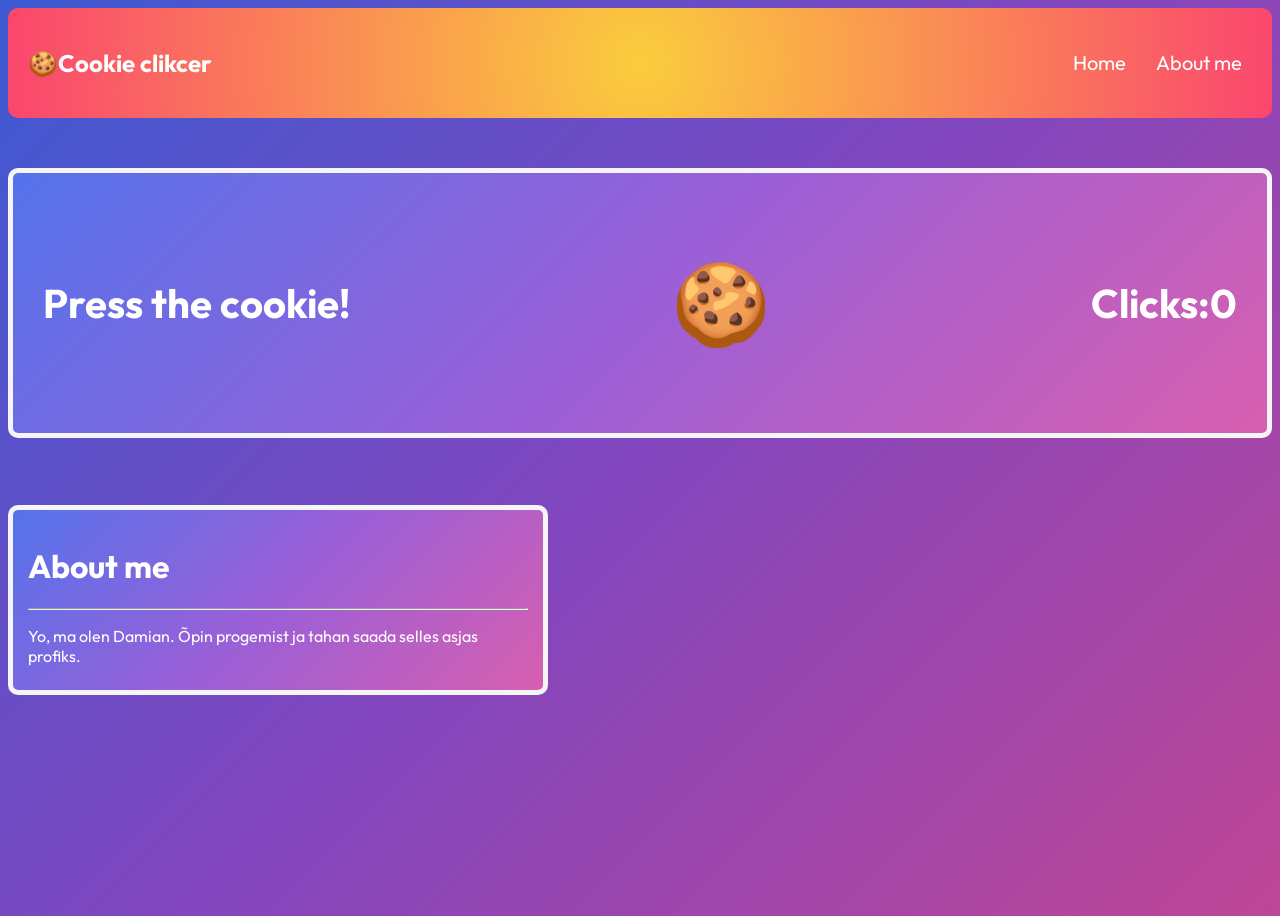
==== projects/cookie.html @ 091cc72c "cookie-clicker added" ====
<!DOCTYPE html> 
	<html>
	<head>
		<meta charset="utf-8">
		<title>My Homepage</title>
		<link rel="stylesheet"  href="cookie.css">
	</head>

<body>
<navigation>
	<nav class="navbar">
		<a href="#" class="nav-logo">
			<h2 class="logo-text">🍪Cookie clikcer</h2>
		<ul class="nav-menu">
			<li class="nav-item">
			<a href="#" class="nav-link">Home</a>
		</li>
		<li class="nav-item">
			<a href="#" class="nav-link">About me</a>
		</li>
	</ul>
</nav>
</navigation>

<div id="cookie">
<p>Press the cookie!</p>
<button id="cookieBtn">🍪</button>
<p id="counter">Clicks:0</p>

</div>

<div id="aboutme">
	<h1>About me</h1>
	<hr>
	<p>Yo, ma olen Damian. Õpin progemist ja tahan saada selles asjas profiks.</p>

	<script src="cookie.js"></script>
</div>
</body>
</html>
---- projects/cookie.css ----
/*lehe vormistus*/
@import url('https://fonts.googleapis.com/css2?family=Outfit:wght@100..900&display=swap');
*{
	font-family: "Outfit", sans-serif;
}

body{
 background: linear-gradient(315deg,rgba(190, 70, 150, 1) 0%, rgba(130, 70, 190, 1) 50%, rgba(60, 90, 210, 1) 100%);
 min-height: 100vh;
}


ul{
	list-style: none;
}

a{
	text-decoration: none;
}

button {
	cursor: pointer;
	border: none;
	background: none;
}
'
img{
	width: 100%;
}

navigation .navbar{
	background:  radial-gradient(circle,rgba(250, 205, 60, 1) 0%, rgba(250, 70, 110, 1) 100%);
	display: flex;
	padding: 20px;
	align-items: center;
	justify-content:space-between;
	border-radius: 10px;

}

.navbar .nav-logo .logo-text{
	color: white;
}

.navbar .nav-menu{
	display: flex;
	gap: 10px;
}

.navbar .nav-menu .nav-link{
	padding: 10px;
	color: white;
	font-size: 20px;
	background:none;
	border-radius: 10px;
	transition: o.5s ease;
}

.navbar .nav-menu .nav-link:hover {
	color: white;
	background: linear-gradient(315deg,rgba(215, 95, 175, 1) 0%, rgba(155, 95, 215, 1) 50%, rgba(85, 115, 235, 1) 100%);
}

/*sisu*/


#aboutme{
	color: white;
	width: 500px;
	height: 150px;
	border: 5px solid whitesmoke;
	border-radius: 10px;
	padding: 15px;
	margin:0;
	margin-top: 67px;
	background: linear-gradient(315deg,rgba(215, 95, 175, 1) 0%, rgba(155, 95, 215, 1) 50%, rgba(85, 115, 235, 1) 100%);
}


#cookie{
	color: white;
	display: flex;
	align-items: center;
	justify-content:space-between;
	font-size:40px ;
	font-weight: bold;
	height: 200px;
	padding: 30px;
	margin: 0px;
	margin-top: 50px;
	border: 5px solid whitesmoke;
	border-radius: 10px;
	background: linear-gradient(315deg,rgba(215, 95, 175, 1) 0%, rgba(155, 95, 215, 1) 50%, rgba(85, 115, 235, 1) 100%);
}

#cookieBtn{
	 font-size: 80px;
	 transition: transform 0.15s ease;
}

#cookieBtn:hover{
	 transform: scale(1.2);

}
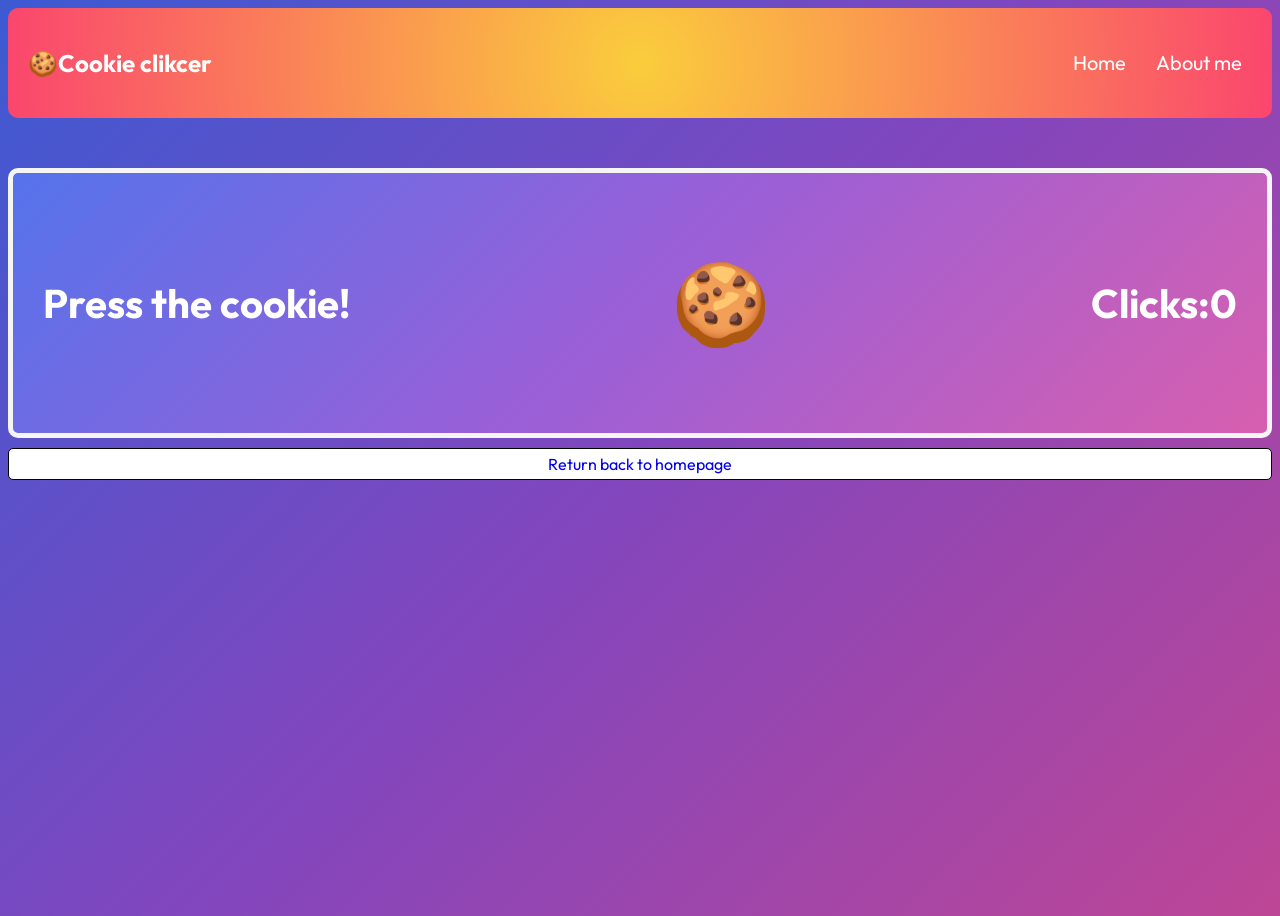
==== commit adfa6f20: "Version 1.0 done" ====
--- a/projects/cookie.html
+++ b/projects/cookie.html
@@ -29,10 +29,16 @@
 
 </div>
 
-<div id="aboutme">
-	<h1>About me</h1>
-	<hr>
-	<p>Yo, ma olen Damian. Õpin progemist ja tahan saada selles asjas profiks.</p>
+<div class="returnhome" style="
+background: white;
+ border: 1px solid black;
+  border-radius: 5px;
+  padding: 5px;
+   margin-top: 10px;
+   display: flex;
+   justify-content: center;">
+	<a href="../index.html#home">Return back to homepage</a>
+</div>
 
 	<script src="cookie.js"></script>
 </div>
